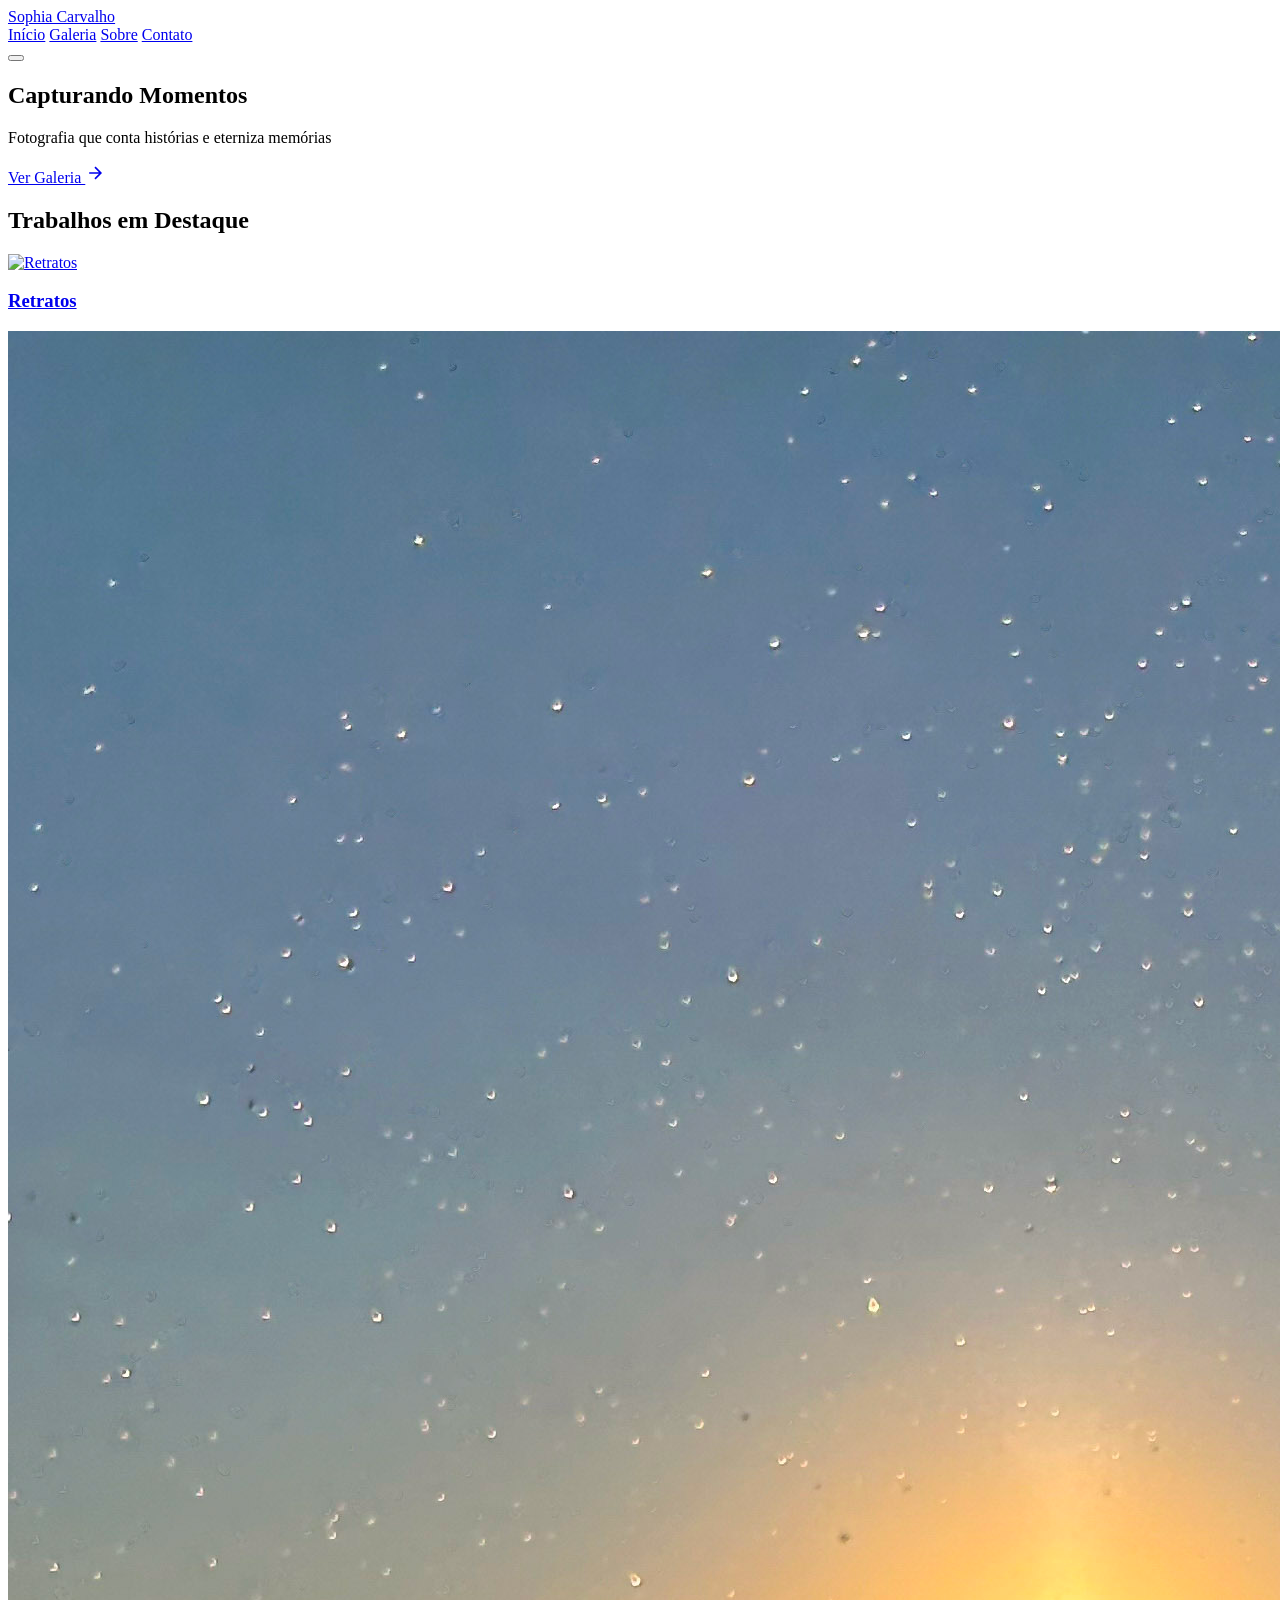
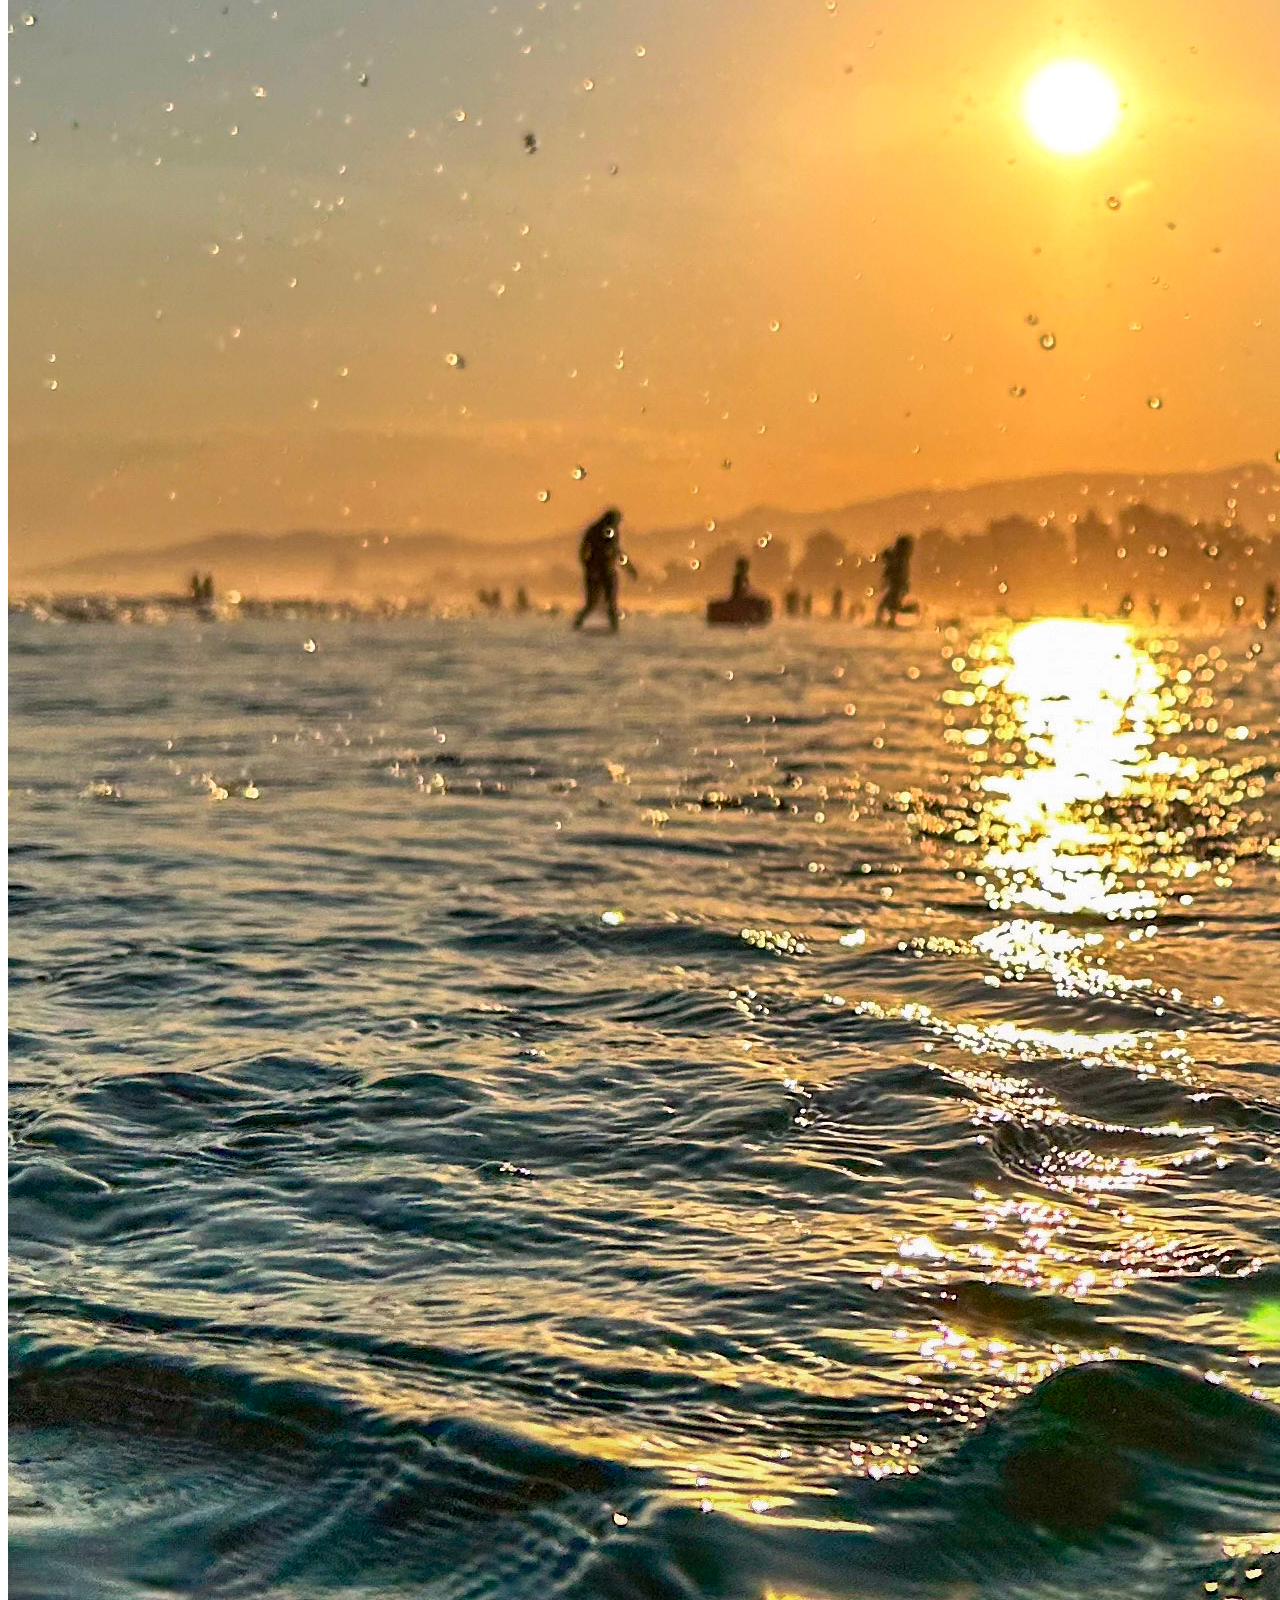
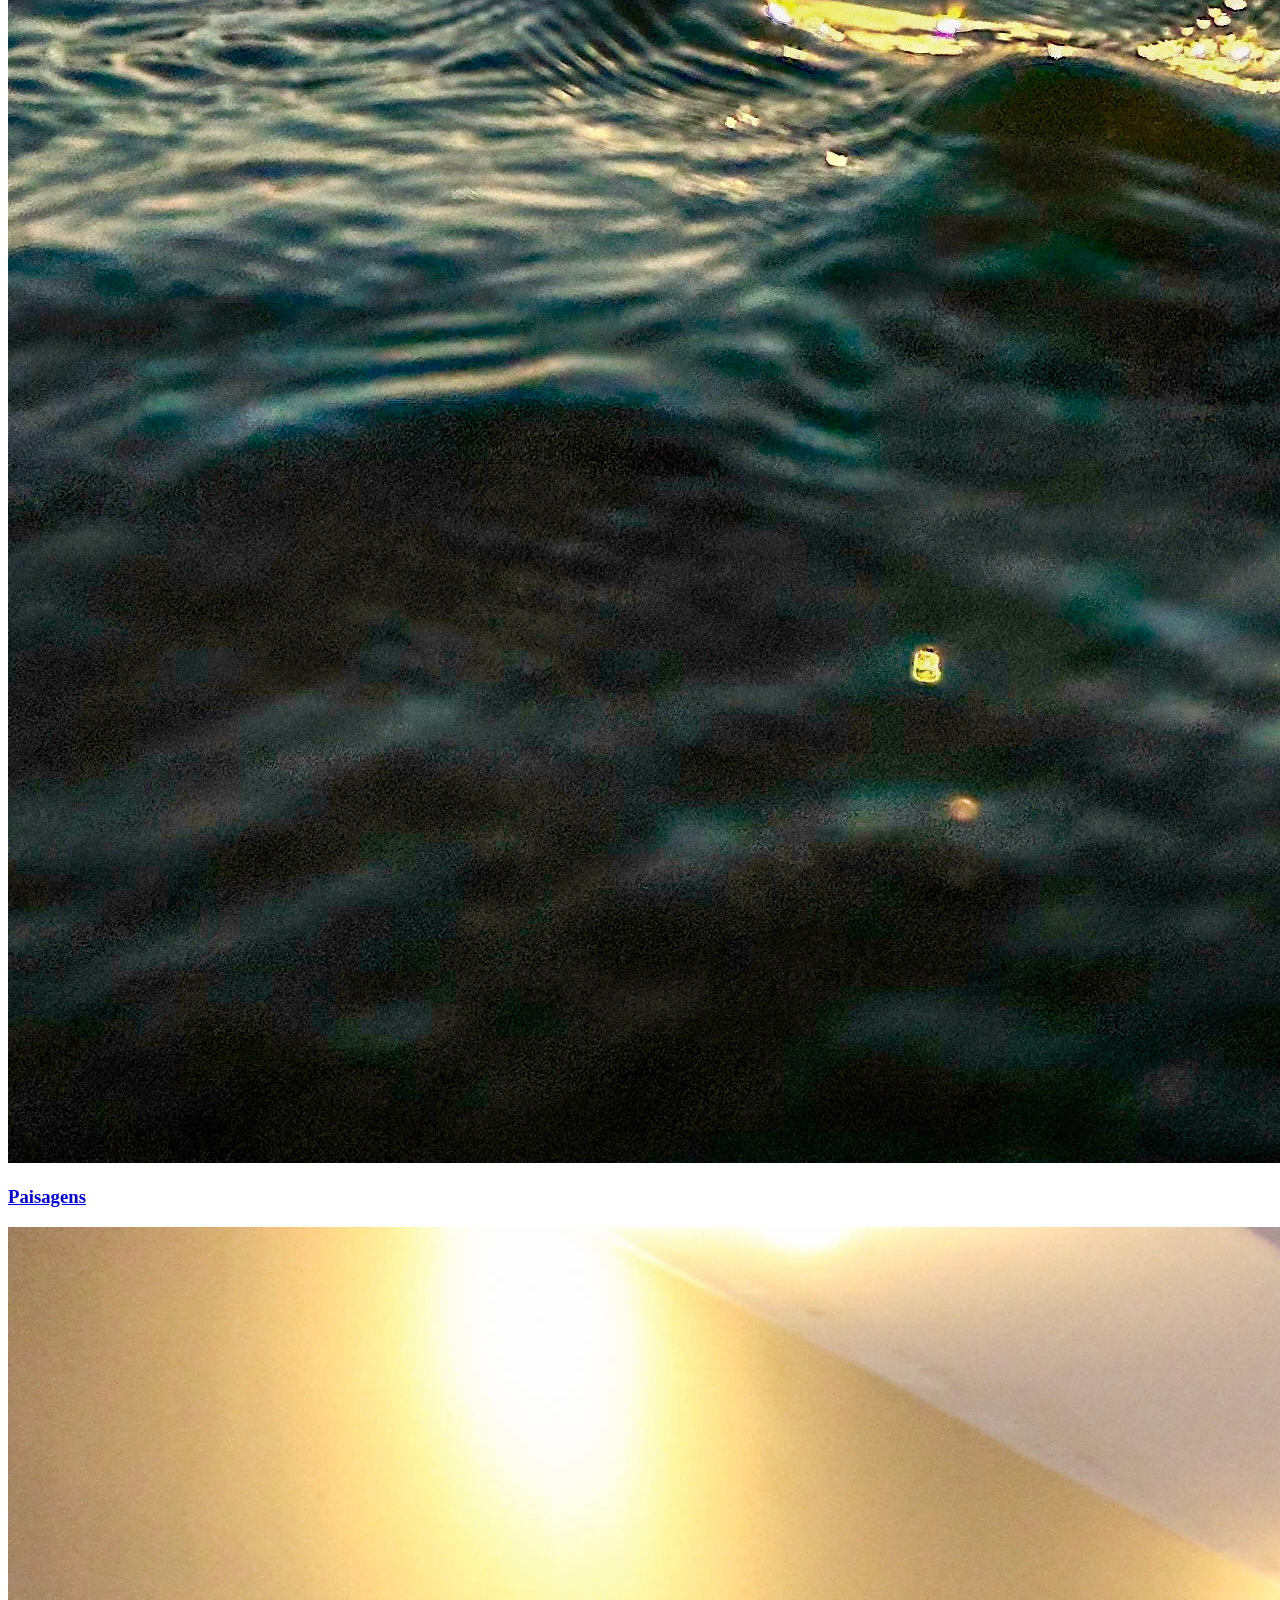
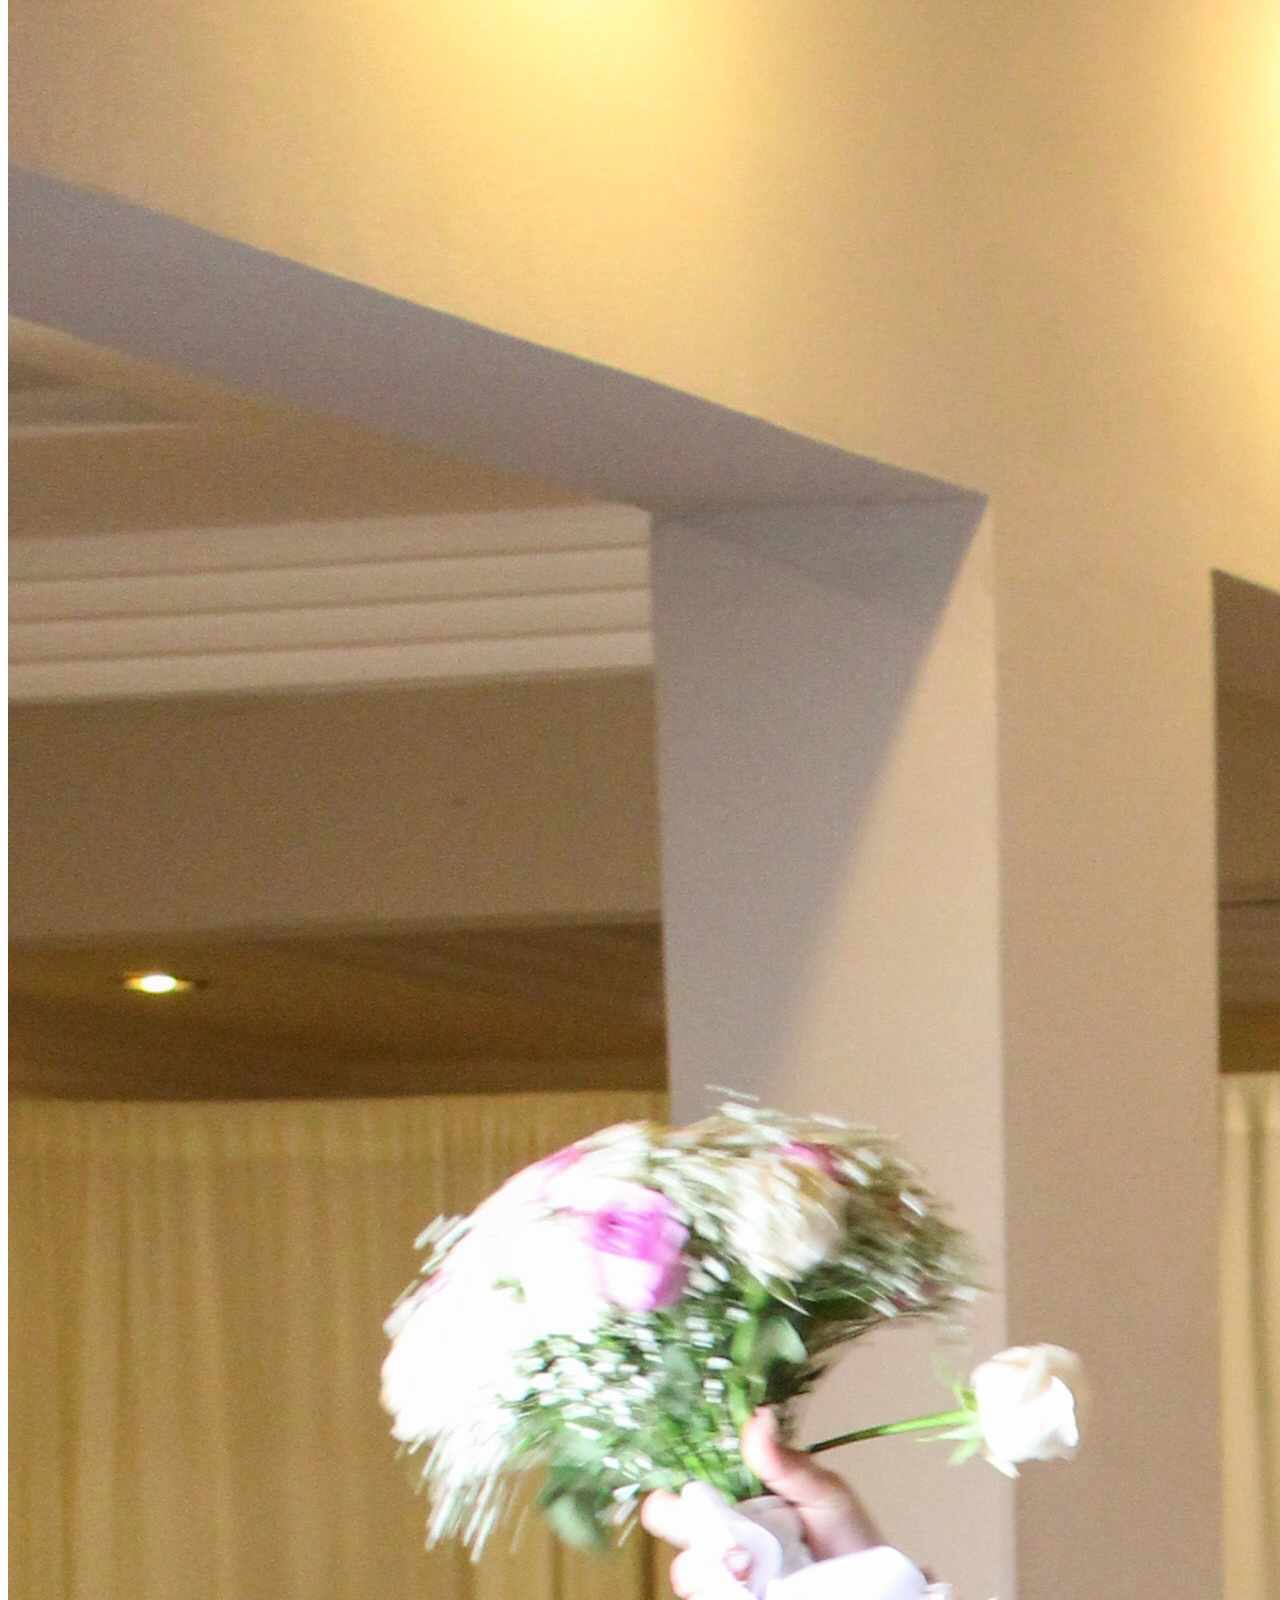
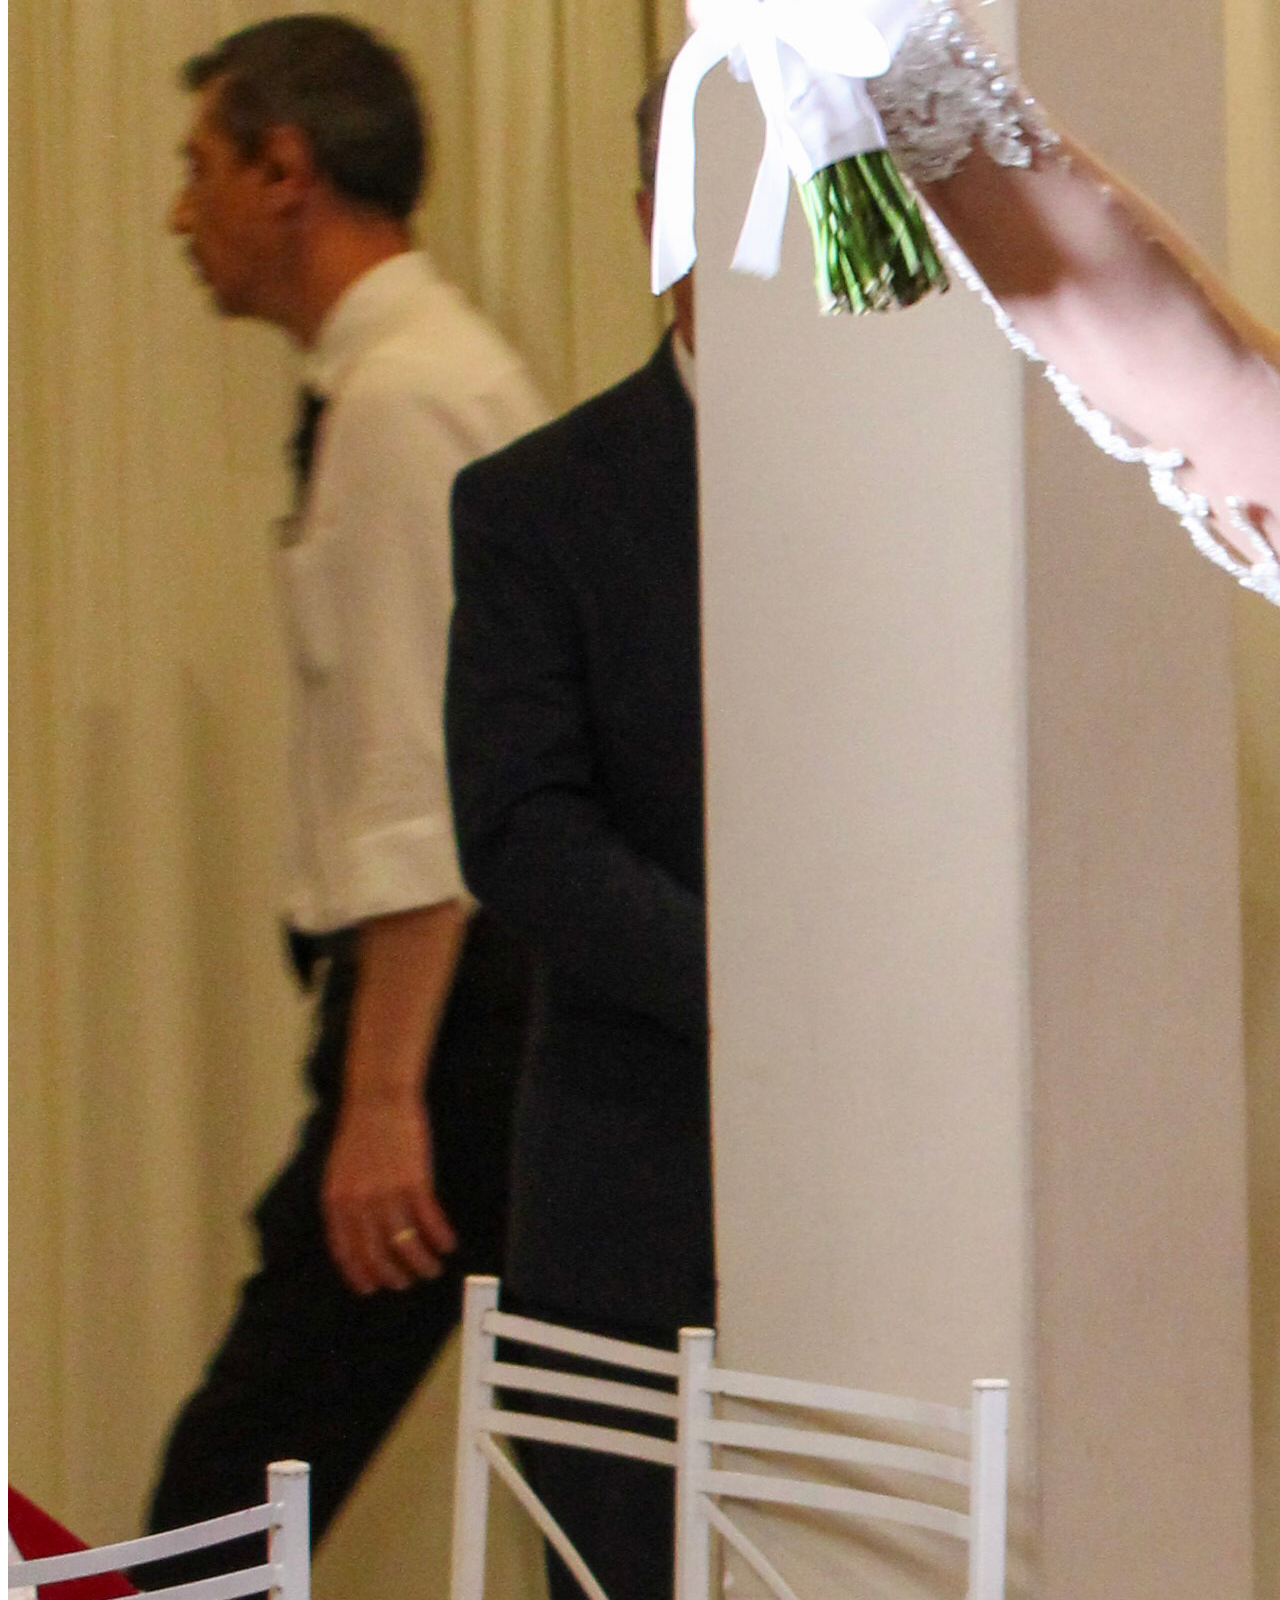
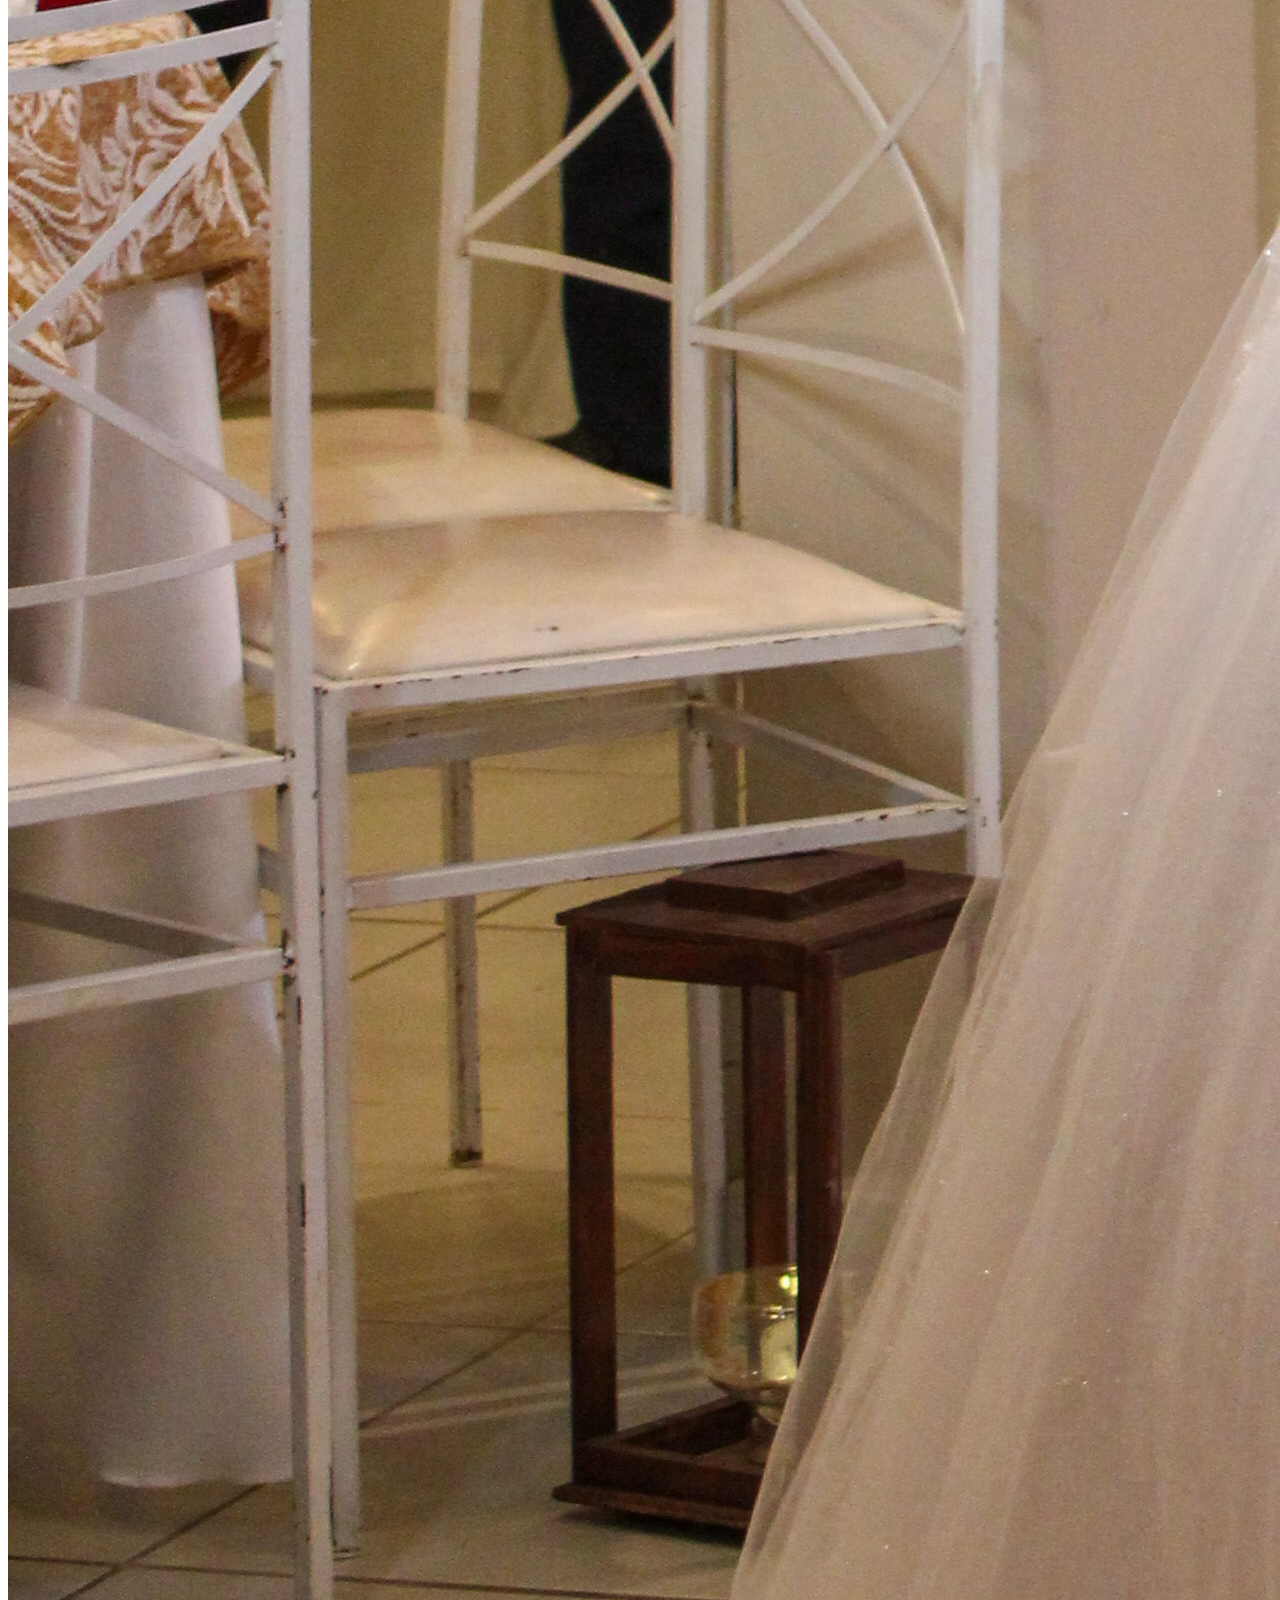
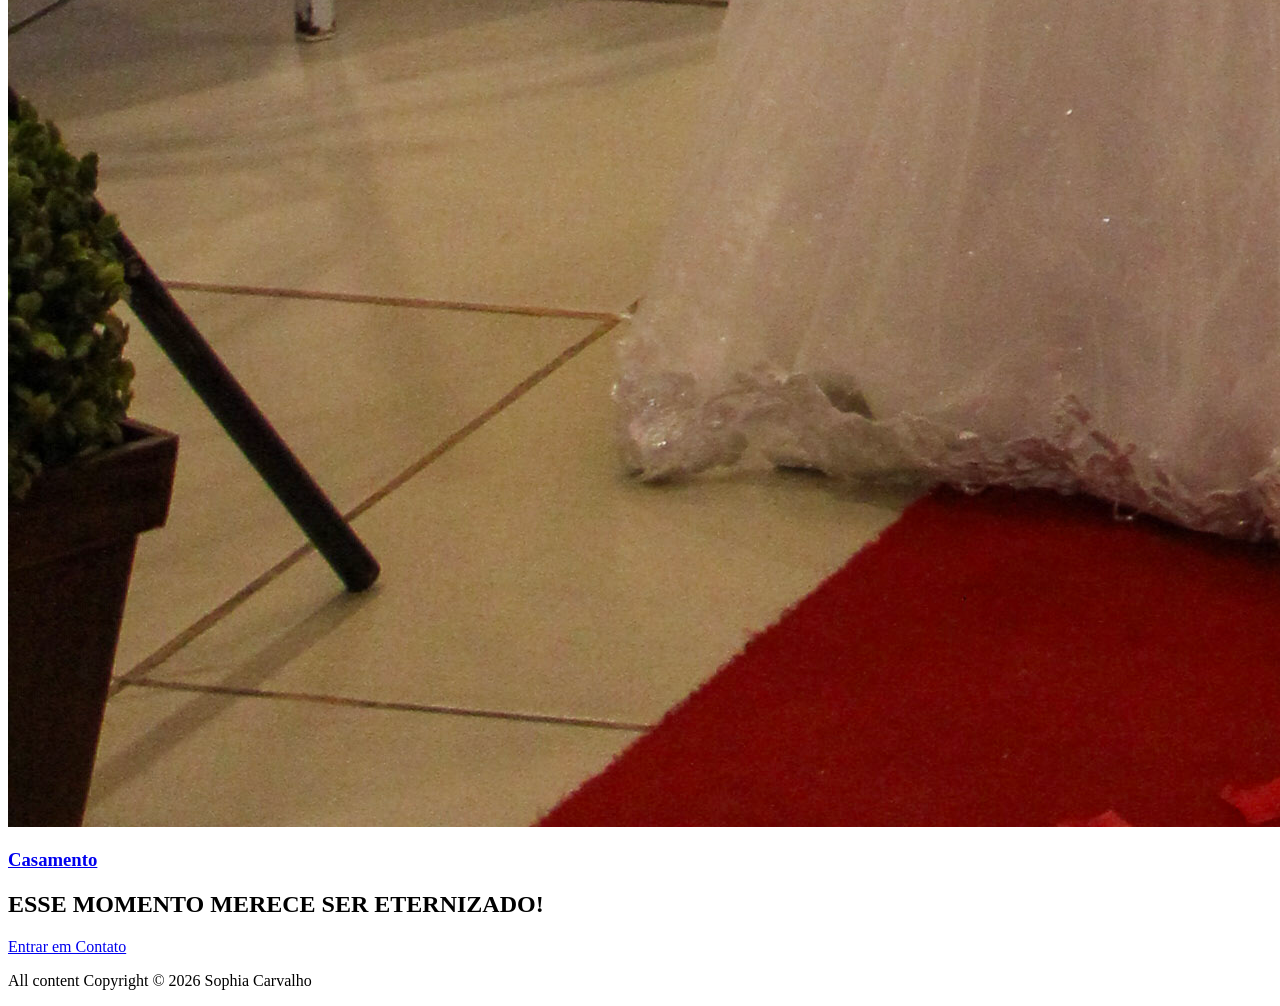
==== index.html @ 15188377 "mudando o index pra fora" ====
<!DOCTYPE html>
<html lang="pt-BR">
<head>
    <meta charset="UTF-8">
    <meta name="viewport" content="width=device-width, initial-scale=1.0">
    <title>Sophia Carvalho</title>
    <link rel="stylesheet" href="styles.css">
   <link rel="icon" type="image/png" href="../img/IMG_2220 (1) (1).png">
</head>
<body>
    <!-- Navigation -->
    <nav class="navbar">
        <div class="nav-container">
            <a href="index.html" class="logo">Sophia Carvalho</a>
            
            <div class="nav-links" id="navLinks">
                <a href="index.html" class="nav-link active">Início</a>
                <a href="galeria.html" class="nav-link">Galeria</a>
                <a href="sobre.html" class="nav-link">Sobre</a>
                <a href="contato.html" class="nav-link">Contato</a>
            </div>

            <button class="menu-toggle" id="menuToggle" aria-label="Toggle menu">
                <span class="hamburger"></span>
            </button>
        </div>
    </nav>

    <!-- Hero Section -->
    <section class="hero">
        <div class="hero-bg"></div>
        <div class="hero-content">
            <h1 class="hero-title">Capturando Momentos</h1>
            <p class="hero-subtitle">Fotografia que conta histórias e eterniza memórias</p>
            <a href="galeria.html" class="btn-primary">
                Ver Galeria
                <svg width="20" height="20" viewBox="0 0 24 24" fill="none" stroke="currentColor" stroke-width="2">
                    <path d="M5 12h14M12 5l7 7-7 7"/>
                </svg>
            </a>
        </div>
    </section>

    <!-- Featured Work -->
    <section class="featured">
        <div class="container">
            <h2 class="section-title">Trabalhos em Destaque</h2>
            
            <div class="featured-grid">
                <a href="galeria.html" class="featured-item">
                    <img src="../img/Retrato/IMG_1401.JPG" alt="Retratos">
                    <div class="featured-overlay">
                        <h3>Retratos</h3>
                    </div>
                </a>

                <a href="galeria.html" class="featured-item">
                    <img src="../img/Paisagens/IMG_0434.jpg" alt="Paisagens">
                    <div class="featured-overlay">
                        <h3>Paisagens</h3>
                    </div>
                </a>

                <a href="galeria.html" class="featured-item">
                    <img src="../img/Casamento/IMG_1163 (1).jpg" alt="Casamento">
                    <div class="featured-overlay">
                        <h3>Casamento</h3>
                    </div>
                </a>
            </div>
        </div>
    </section>

    <!-- Call to Action -->
    <section class="cta">
        <div class="container">
            <h2 class="cta-title">ESSE MOMENTO MERECE SER ETERNIZADO!</h2>
            <a href="contato.html" class="btn-primary">Entrar em Contato</a>
        </div>
    </section>


    <!-- Footer -->
    <footer class="footer">
        <div class="container">
            <p>All content Copyright © 2026 Sophia Carvalho</p>
        </div>
    </footer>

    <script src="script.js"></script>
</body>
</html>
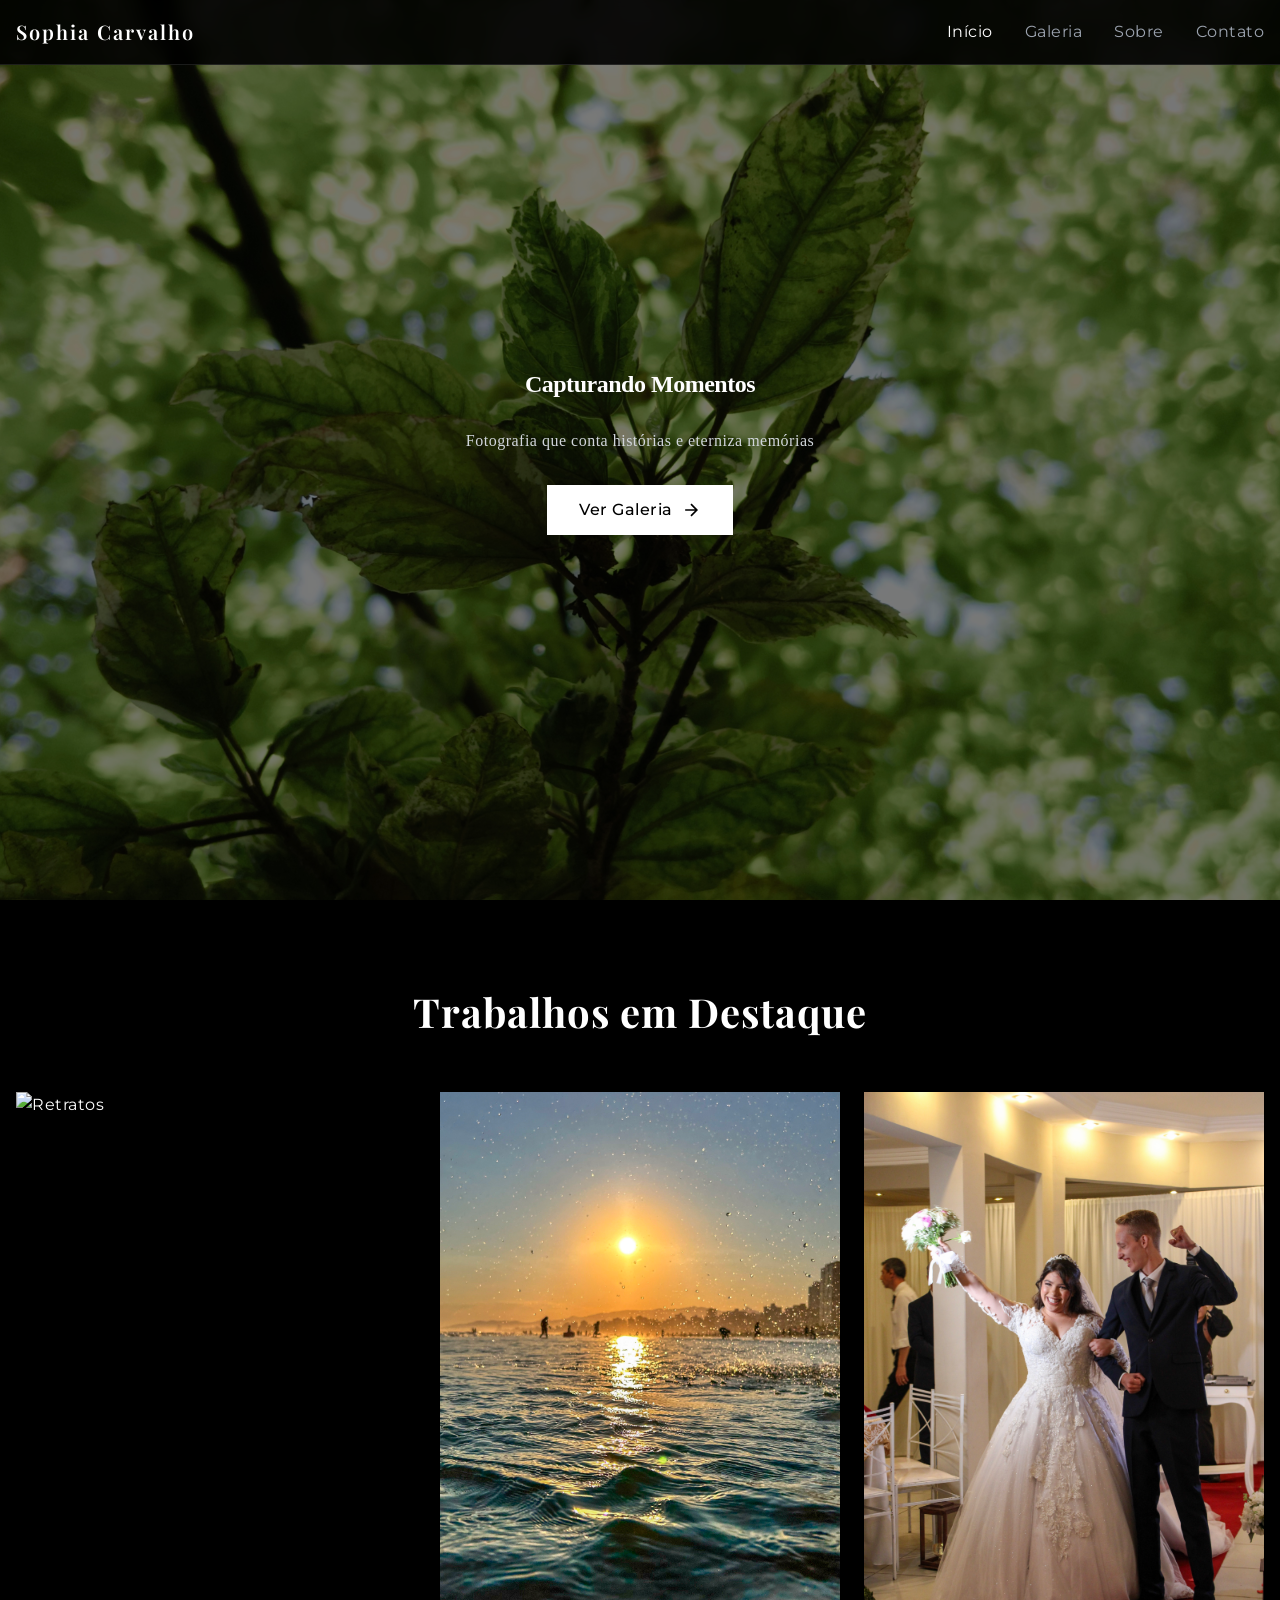
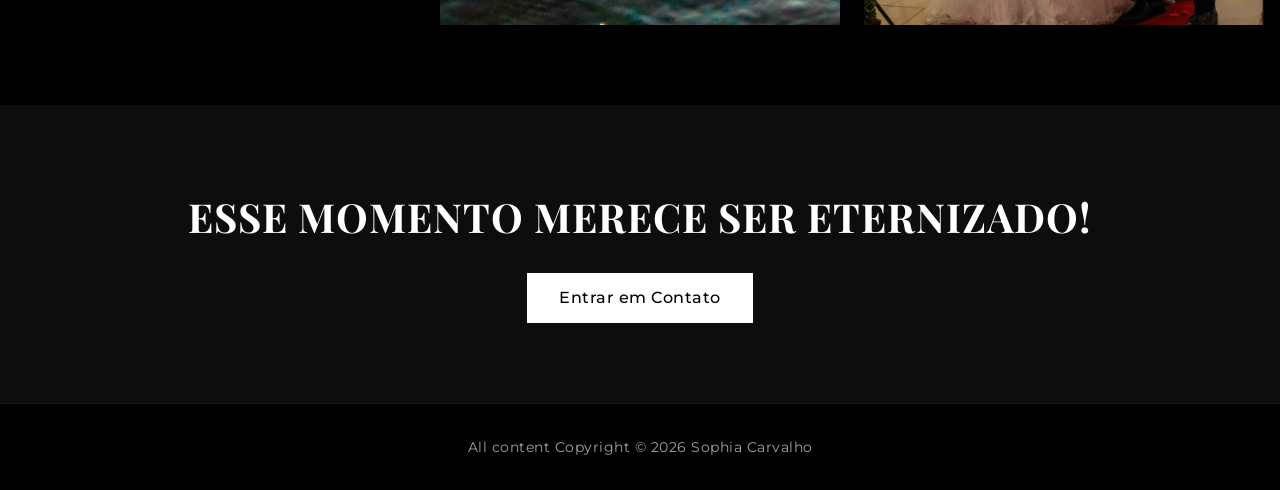
==== commit d3e14541: "AGORA VAI" ====
--- a/index.html
+++ b/index.html
@@ -5,7 +5,7 @@
     <meta name="viewport" content="width=device-width, initial-scale=1.0">
     <title>Sophia Carvalho</title>
     <link rel="stylesheet" href="styles.css">
-   <link rel="icon" type="image/png" href="../img/IMG_2220 (1) (1).png">
+   <link rel="icon" type="image/png" href="img/IMG_2220 (1) (1).png">
 </head>
 <body>
     <!-- Navigation -->
@@ -48,21 +48,21 @@
             
             <div class="featured-grid">
                 <a href="galeria.html" class="featured-item">
-                    <img src="../img/Retrato/IMG_1401.JPG" alt="Retratos">
+                    <img src="img/Retrato/IMG_1401.JPG" alt="Retratos">
                     <div class="featured-overlay">
                         <h3>Retratos</h3>
                     </div>
                 </a>
 
                 <a href="galeria.html" class="featured-item">
-                    <img src="../img/Paisagens/IMG_0434.jpg" alt="Paisagens">
+                    <img src="img/Paisagens/IMG_0434.jpg" alt="Paisagens">
                     <div class="featured-overlay">
                         <h3>Paisagens</h3>
                     </div>
                 </a>
 
                 <a href="galeria.html" class="featured-item">
-                    <img src="../img/Casamento/IMG_1163 (1).jpg" alt="Casamento">
+                    <img src="img/Casamento/IMG_1163 (1).jpg" alt="Casamento">
                     <div class="featured-overlay">
                         <h3>Casamento</h3>
                     </div>
--- a/styles.css
+++ b/styles.css
@@ -0,0 +1,729 @@
+/* Reset & Base Styles */
+@import url('https://fonts.googleapis.com/css2?family=Montserrat:wght@300;400;600&family=Playfair+Display:ital,wght@0,400;0,700;1,400&display=swap');
+
+* {
+    margin: 0;
+    padding: 0;
+    box-sizing: border-box;
+}
+
+body {
+
+    background-color: #000;
+    color: #fff;
+    line-height: 1.6;
+}
+/* Títulos (H1, H2, H3) - Estilo sofisticado */
+h1, h2, h3, .logo {
+    font-family: 'Playfair Display', serif;
+    font-weight: 700;
+    letter-spacing: 1px;
+}
+
+/* Corpo do texto, Menus e Botões - Estilo limpo */
+body, .nav-link, .btn-primary, .category-tag {
+    font-family: 'Montserrat', sans-serif;
+    font-weight: 400;
+    letter-spacing: 0.5px;
+}
+
+img {
+    max-width: 100%;
+    display: block;
+}
+
+a {
+    text-decoration: none;
+    color: inherit;
+}
+
+/* Container */
+.container {
+    max-width: 1280px;
+    margin: 0 auto;
+    padding: 0 1rem;
+}
+
+/* Navigation */
+.navbar {
+    position: fixed;
+    top: 0;
+    left: 0;
+    right: 0;
+    z-index: 1000;
+    background-color: rgba(0, 0, 0, 0.9);
+    backdrop-filter: blur(10px);
+    border-bottom: 1px solid rgba(255, 255, 255, 0.1);
+}
+
+.nav-container {
+    max-width: 1280px;
+    margin: 0 auto;
+    padding: 0 1rem;
+    display: flex;
+    justify-content: space-between;
+    align-items: center;
+    height: 64px;
+}
+
+.logo {
+    font-size: 1.25rem;
+    letter-spacing: 0.1em;
+    font-weight: 600;
+}
+
+.nav-links {
+    display: flex;
+    gap: 2rem;
+}
+
+.nav-link {
+    color: #9ca3af;
+    transition: color 0.3s;
+}
+
+.nav-link:hover,
+.nav-link.active {
+    color: #fff;
+}
+
+.menu-toggle {
+    display: none;
+    background: none;
+    border: none;
+    cursor: pointer;
+    padding: 0.5rem;
+}
+
+.hamburger {
+    display: block;
+    width: 24px;
+    height: 2px;
+    background-color: #fff;
+    position: relative;
+}
+
+.hamburger::before,
+.hamburger::after {
+    content: '';
+    position: absolute;
+    width: 24px;
+    height: 2px;
+    background-color: #fff;
+    left: 0;
+    transition: transform 0.3s;
+}
+
+.hamburger::before {
+    top: -8px;
+}
+
+.hamburger::after {
+    top: 8px;
+}
+
+/* Hero Section */
+.hero {
+    position: relative;
+    height: 100vh;
+    display: flex;
+    align-items: center;
+    justify-content: center;
+    overflow: hidden;
+}
+
+.hero-bg {
+    position: absolute;
+    inset: 0;
+    background-image: url('img/Natureza/IMG_3687.JPG');
+    background-size: cover;
+    background-position: center;
+}
+
+.hero-bg::after {
+    content: '';
+    position: absolute;
+    inset: 0;
+    background-color: rgba(0, 0, 0, 0.5);
+}
+
+.hero-content {
+    position: relative;
+    z-index: 10;
+    text-align: center;
+    padding: 1rem;
+}
+
+.hero-title {
+    font-family: 'Libre Baskerville', serif;
+    margin-bottom: 1.5rem;
+    letter-spacing: -0.02em;
+}
+
+.hero-subtitle {
+    font-family: 'Libre Baskerville', serif;
+    color: #d1d5db;
+    margin-bottom: 2rem;
+    max-width: 42rem;
+    margin-left: auto;
+    margin-right: auto;
+}
+
+.btn-primary {
+    display: inline-flex;
+    align-items: center;
+    gap: 0.5rem;
+    background-color: #fff;
+    color: #000;
+    padding: 0.75rem 2rem;
+    font-size: 1rem;
+    font-weight: 500;
+    transition: background-color 0.3s;
+    border: none;
+    cursor: pointer;
+}
+
+.btn-primary:hover {
+    background-color: #e5e5e5;
+}
+
+/* Featured Section */
+.featured {
+    padding: 5rem 0;
+}
+
+.section-title {
+    font-size: clamp(2rem, 5vw, 2.5rem);
+    text-align: center;
+    margin-bottom: 3rem;
+}
+
+.featured-grid {
+    display: grid;
+    grid-template-columns: repeat(auto-fit, minmax(300px, 1fr));
+    gap: 1.5rem;
+}
+
+.featured-item {
+    position: relative;
+    aspect-ratio: 3/4;
+    overflow: hidden;
+    display: block;
+}
+
+.featured-item img {
+    width: 100%;
+    height: 100%;
+    object-fit: cover;
+    transition: transform 0.5s;
+}
+
+.featured-item:hover img {
+    transform: scale(1.1);
+}
+
+.featured-overlay {
+    position: absolute;
+    inset: 0;
+    background: linear-gradient(to top, rgba(0, 0, 0, 0.7), transparent);
+    opacity: 0;
+    transition: opacity 0.3s;
+    display: flex;
+    align-items: flex-end;
+    padding: 1.5rem;
+}
+
+.featured-item:hover .featured-overlay {
+    opacity: 1;
+}
+
+.featured-overlay h3 {
+    font-size: 1.5rem;
+}
+
+/* CTA Section */
+.cta {
+    padding: 5rem 0;
+    background-color: rgba(255, 255, 255, 0.05);
+    text-align: center;
+}
+
+.cta-title {
+    font-size: clamp(2rem, 5vw, 2.5rem);
+    margin-bottom: 1.5rem;
+}
+
+.cta-text {
+    font-size: 1.25rem;
+    color: #9ca3af;
+    margin-bottom: 2rem;
+}
+
+/* Page Content */
+.page-content {
+    padding: 5rem 0;
+    min-height: calc(100vh - 120px);
+    margin-top: 64px;
+}
+
+.page-header {
+    text-align: center;
+    margin-bottom: 3rem;
+}
+
+.page-header h1 {
+    font-size: clamp(2.5rem, 6vw, 3rem);
+    margin-bottom: 1rem;
+}
+
+.page-subtitle {
+    font-size: 1.25rem;
+    color: #9ca3af;
+    max-width: 42rem;
+    margin: 0 auto;
+}
+
+/* Gallery Filters */
+.filter-buttons {
+    display: flex;
+    flex-wrap: wrap;
+    justify-content: center;
+    gap: 0.75rem;
+    margin-bottom: 3rem;
+}
+
+.filter-btn {
+    padding: 0.5rem 1.5rem;
+    background-color: rgba(255, 255, 255, 0.1);
+    color: #fff;
+    border: none;
+    cursor: pointer;
+    transition: background-color 0.3s;
+    font-size: 0.95rem;
+}
+
+.filter-btn:hover,
+.filter-btn.active {
+    background-color: #fff;
+    color: #000;
+}
+
+/* Gallery Grid */
+.gallery-grid {
+    display: grid;
+    grid-template-columns: repeat(auto-fill, minmax(300px, 1fr));
+    gap: 1.5rem;
+}
+
+.gallery-item {
+    position: relative;
+    aspect-ratio: 4/5;
+    overflow: hidden;
+    cursor: pointer;
+}
+
+.gallery-item img {
+    width: 100%;
+    height: 100%;
+    object-fit: cover;
+    transition: transform 0.5s;
+}
+
+.gallery-item:hover img {
+    transform: scale(1.1);
+}
+
+.gallery-item::after {
+    content: '';
+    position: absolute;
+    inset: 0;
+    background-color: rgba(0, 0, 0, 0);
+    transition: background-color 0.3s;
+}
+
+.gallery-item:hover::after {
+    background-color: rgba(0, 0, 0, 0.3);
+}
+
+.gallery-info {
+    position: absolute;
+    bottom: 0;
+    left: 0;
+    right: 0;
+    padding: 1rem;
+    transform: translateY(100%);
+    transition: transform 0.3s;
+    z-index: 10;
+}
+
+.gallery-item:hover .gallery-info {
+    transform: translateY(0);
+}
+
+.category-tag {
+    background-color: #fff;
+    color: #000;
+    padding: 0.25rem 0.75rem;
+    font-size: 0.875rem;
+    display: inline-block;
+}
+
+/* Lightbox */
+.lightbox {
+    display: none;
+    position: fixed;
+    inset: 0;
+    z-index: 2000;
+    background-color: rgba(0, 0, 0, 0.95);
+    align-items: center;
+    justify-content: center;
+    padding: 1rem;
+}
+
+.lightbox.active {
+    display: flex;
+}
+
+.lightbox-close {
+    position: absolute;
+    top: 1rem;
+    right: 1rem;
+    background: none;
+    border: none;
+    color: #fff;
+    cursor: pointer;
+    transition: color 0.3s;
+    padding: 0.5rem;
+}
+
+.lightbox-close:hover {
+    color: #d1d5db;
+}
+
+.lightbox img {
+    max-width: 100%;
+    max-height: 100%;
+    object-fit: contain;
+}
+
+/* About Page */
+.about-content {
+    display: grid;
+    grid-template-columns: 1fr;
+    gap: 3rem;
+    margin-bottom: 5rem;
+}
+
+.about-image {
+    aspect-ratio: 3/4;
+    overflow: hidden;
+}
+
+.about-image img {
+    width: 100%;
+    height: 100%;
+    object-fit: cover;
+}
+
+.about-text h2 {
+    font-size: 2rem;
+    margin-bottom: 1.5rem;
+}
+
+.about-text p {
+    color: #d1d5db;
+    margin-bottom: 1rem;
+    line-height: 1.8;
+}
+
+/* Stats */
+.stats {
+    display: grid;
+    grid-template-columns: repeat(auto-fit, minmax(200px, 1fr));
+    gap: 2rem;
+    padding: 4rem 0;
+    border-top: 1px solid rgba(255, 255, 255, 0.1);
+    border-bottom: 1px solid rgba(255, 255, 255, 0.1);
+    margin-bottom: 5rem;
+}
+
+.stat-item {
+    text-align: center;
+}
+
+.stat-item svg {
+    margin: 0 auto 1rem;
+}
+
+.stat-value {
+    font-size: 2.5rem;
+    margin-bottom: 0.5rem;
+    font-weight: 600;
+}
+
+.stat-label {
+    color: #9ca3af;
+    font-size: 0.95rem;
+}
+
+/* Services */
+.services-section {
+    text-align: center;
+}
+
+.services-intro {
+    color: #9ca3af;
+    margin-bottom: 3rem;
+    max-width: 42rem;
+    margin-left: auto;
+    margin-right: auto;
+}
+
+.services-grid {
+    display: grid;
+    grid-template-columns: repeat(auto-fit, minmax(280px, 1fr));
+    gap: 2rem;
+}
+
+.service-card {
+    background-color: rgba(255, 255, 255, 0.05);
+    padding: 2rem 1.5rem;
+    transition: background-color 0.3s;
+}
+
+.service-card:hover {
+    background-color: rgba(255, 255, 255, 0.1);
+}
+
+.service-card h3 {
+    font-size: 1.25rem;
+    margin-bottom: 0.75rem;
+}
+
+.service-card p {
+    color: #9ca3af;
+    font-size: 0.875rem;
+    line-height: 1.6;
+}
+
+/* Contact Page */
+.contact-content {
+    display: grid;
+    grid-template-columns: 1fr;
+    gap: 3rem;
+}
+
+.contact-form-wrapper h2,
+.contact-info-wrapper h2 {
+    font-size: 1.5rem;
+    margin-bottom: 1.5rem;
+}
+
+/* Contact Form */
+.contact-form {
+    display: flex;
+    flex-direction: column;
+    gap: 1.5rem;
+}
+
+.form-group {
+    display: flex;
+    flex-direction: column;
+}
+
+.form-group label {
+    font-size: 0.875rem;
+    margin-bottom: 0.5rem;
+}
+
+.form-group input,
+.form-group textarea {
+    background-color: rgba(255, 255, 255, 0.05);
+    border: 1px solid rgba(255, 255, 255, 0.1);
+    color: #fff;
+    padding: 0.75rem 1rem;
+    font-family: inherit;
+    font-size: 1rem;
+    transition: border-color 0.3s;
+}
+
+.form-group input:focus,
+.form-group textarea:focus {
+    outline: none;
+    border-color: rgba(255, 255, 255, 0.3);
+}
+
+.form-group textarea {
+    resize: vertical;
+    min-height: 120px;
+}
+
+.btn-submit {
+    width: 100%;
+    background-color: #fff;
+    color: #000;
+    padding: 0.75rem 2rem;
+    font-size: 1rem;
+    font-weight: 500;
+    border: none;
+    cursor: pointer;
+    transition: background-color 0.3s;
+}
+
+.btn-submit:hover {
+    background-color: #e5e5e5;
+}
+
+/* Contact Info */
+.contact-details {
+    display: flex;
+    flex-direction: column;
+    gap: 1.5rem;
+    margin-bottom: 3rem;
+}
+
+.contact-detail {
+    display: flex;
+    gap: 1rem;
+}
+
+.contact-icon {
+    background-color: rgba(255, 255, 255, 0.05);
+    padding: 0.75rem;
+    flex-shrink: 0;
+}
+
+.contact-label {
+    font-size: 0.875rem;
+    color: #9ca3af;
+    margin-bottom: 0.25rem;
+}
+
+.contact-detail a {
+    transition: color 0.3s;
+}
+
+.contact-detail a:hover {
+    color: #d1d5db;
+}
+
+/* Social Media */
+.social-media {
+    margin-bottom: 3rem;
+}
+
+.social-media h3 {
+    font-size: 1.25rem;
+    margin-bottom: 1rem;
+}
+
+.social-links {
+    display: flex;
+    gap: 1rem;
+}
+
+.social-link {
+    background-color: rgba(255, 255, 255, 0.05);
+    padding: 0.75rem;
+    display: inline-flex;
+    transition: background-color 0.3s;
+}
+
+.social-link:hover {
+    background-color: rgba(255, 255, 255, 0.1);
+}
+
+/* Business Hours */
+.business-hours {
+    background-color: rgba(255, 255, 255, 0.05);
+    padding: 1.5rem;
+}
+
+.business-hours h3 {
+    font-size: 1.25rem;
+    margin-bottom: 1rem;
+}
+
+.hours-list {
+    display: flex;
+    flex-direction: column;
+    gap: 0.5rem;
+}
+
+.hours-item {
+    display: flex;
+    justify-content: space-between;
+    color: #d1d5db;
+}
+
+/* Footer */
+.footer {
+    border-top: 1px solid rgba(255, 255, 255, 0.1);
+    padding: 2rem 0;
+    text-align: center;
+}
+
+.footer p {
+    color: #9ca3af;
+    font-size: 0.875rem;
+}
+
+/* Responsive Design */
+@media (min-width: 768px) {
+    .about-content {
+        grid-template-columns: 1fr 1fr;
+    }
+
+    .contact-content {
+        grid-template-columns: 1fr 1fr;
+    }
+}
+
+@media (max-width: 768px) {
+    .nav-links {
+        display: none;
+        position: absolute;
+        top: 100%;
+        left: 0;
+        right: 0;
+        background-color: rgba(0, 0, 0, 0.95);
+        flex-direction: column;
+        padding: 1rem;
+        gap: 1rem;
+        border-top: 1px solid rgba(255, 255, 255, 0.1);
+    }
+
+    .nav-links.active {
+        display: flex;
+    }
+
+    .menu-toggle {
+        display: block;
+    }
+
+    .featured-grid,
+    .gallery-grid {
+        grid-template-columns: repeat(auto-fill, minmax(250px, 1fr));
+    }
+}
+
+@media (max-width: 480px) {
+    .featured-grid,
+    .gallery-grid {
+        grid-template-columns: 1fr;
+    }
+
+    .filter-buttons {
+        gap: 0.5rem;
+    }
+
+    .filter-btn {
+        font-size: 0.85rem;
+        padding: 0.4rem 1rem;
+    }
+}
+
+/* Utility Classes */
+.hidden {
+    display: none;
+}
